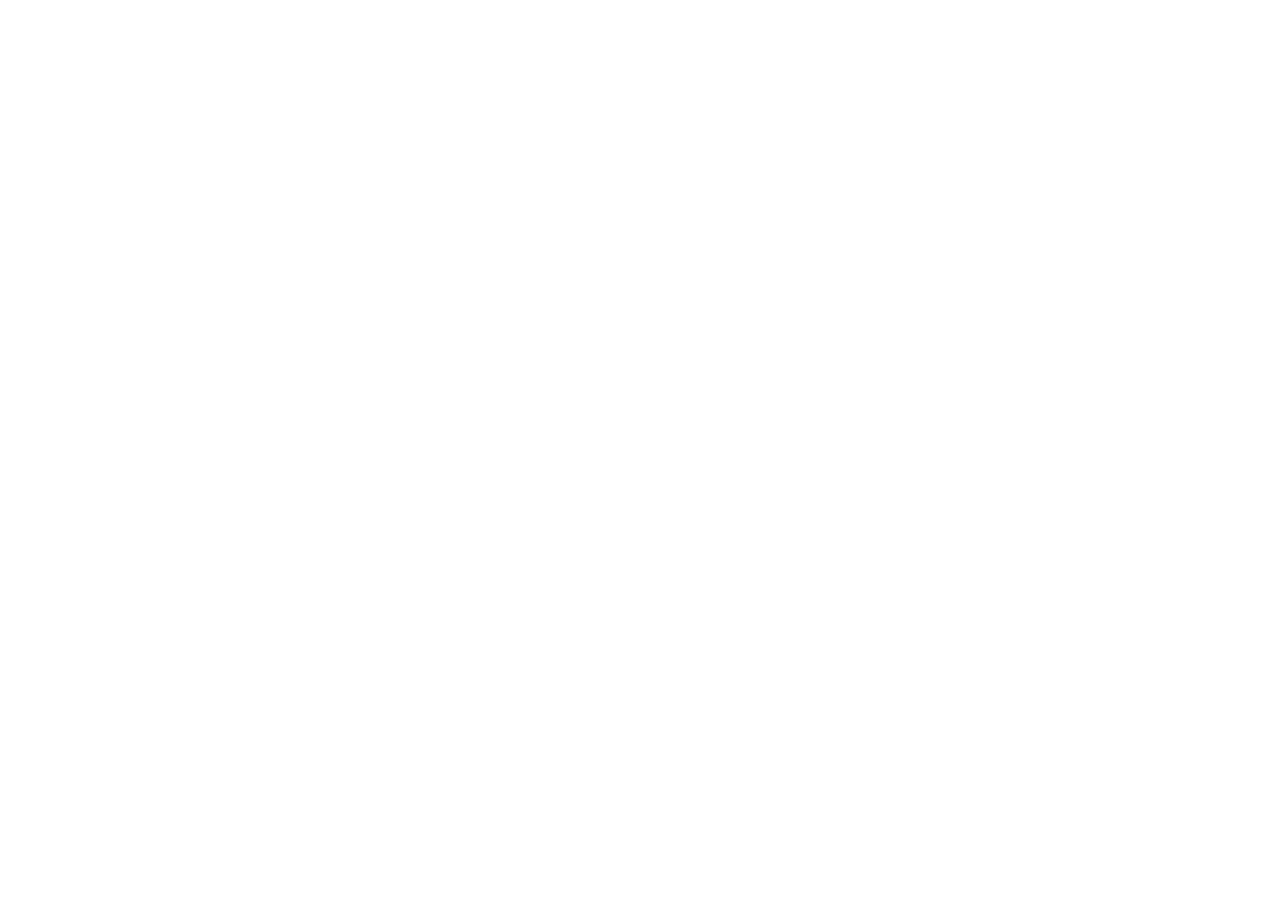
==== login.html @ 07c89412 "初始化仓库" ====
<!DOCTYPE html>
<html lang="en">

<head>
    <meta charset="UTF-8">
    <meta name="viewport" content="width=device-width, initial-scale=1.0">
    <title>Document</title>
</head>

<body>

</body>

</html>
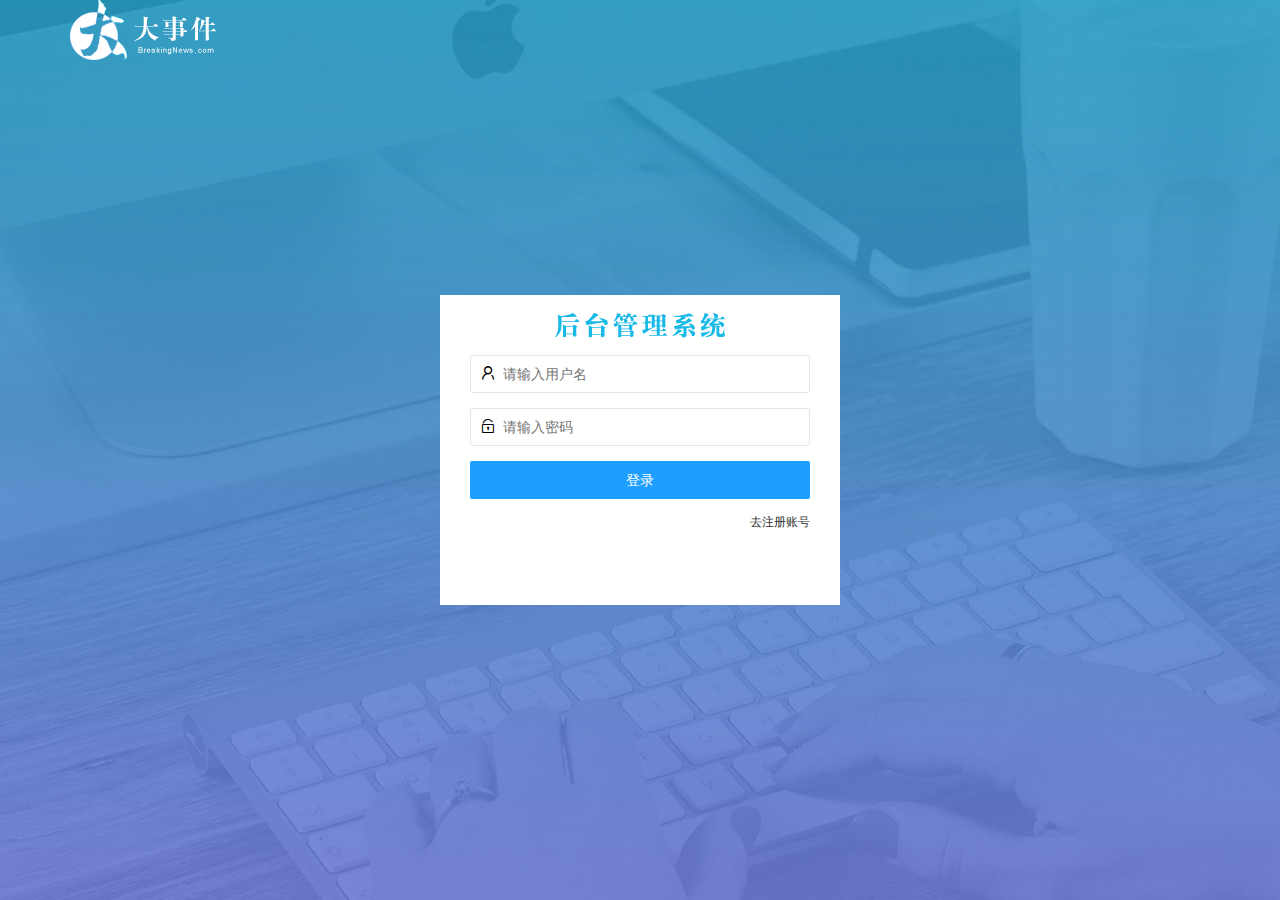
==== commit fa2ad6dc: "完成了登录和注册功能" ====
--- a/login.html
+++ b/login.html
@@ -4,11 +4,73 @@
 <head>
     <meta charset="UTF-8">
     <meta name="viewport" content="width=device-width, initial-scale=1.0">
-    <title>Document</title>
+    <title>大事件-登录/注册</title>
+    <link rel="stylesheet" href="/assets/css/login.css" />
+    <link rel="stylesheet" href="/assets/lib/layui/css/layui.css" />
 </head>
 
 <body>
+    <!-- 头部区域 -->
+    <div class="layui-main">
+        <img src="/assets/images/logo.png" alt="">
+    </div>
+    <!-- 登录注册区域 -->
+    <div class="loginAndRegBox">
+        <div class="title-box"> </div>
+        <!-- 登陆的div -->
+        <div class="login-box">
+            <!-- 登陆表单 -->
+            <form class="layui-form" id="form_login">
+                <div class="layui-form-item">
+                    <!-- 用户名 -->
+                    <i class="layui-icon  layui-icon-username"></i>
+                    <input type="text" name="username" required lay-verify="required" placeholder="请输入用户名" autocomplete="off" class="layui-input">
+                </div>
+                <!-- 密码 -->
+                <div class="layui-form-item">
+                    <i class="layui-icon layui-icon-password"></i>
+                    <input type="password" name="password" required lay-verify="required|pwd" placeholder="请输入密码" autocomplete="off" class="layui-input">
+                </div>
+                <div class="layui-form-item">
+                    <button class="layui-btn layui-btn-fluid  layui-btn-normal" lay-submit>登录</button>
+                </div>
+                <div class="layui-form-item links">
+                    <a href="javascript:;" id="link_reg">去注册账号</a>
+                </div>
+            </form>
+        </div>
+        <!-- 注册的div -->
+        <div class="reg-box">
+            <!-- 注册的表单 -->
+            <form class="layui-form" id="form_reg">
+                <div class="layui-form-item">
+                    <!-- 用户名 -->
+                    <i class="layui-icon  layui-icon-username"></i>
+                    <input type="text" name="username" required lay-verify="required" placeholder="请输入用户名" autocomplete="off" class="layui-input">
+                </div>
+                <!-- 密码 -->
+                <div class="layui-form-item">
+                    <i class="layui-icon layui-icon-password"></i>
+                    <input type="password" name="password" required lay-verify="required|pwd" placeholder="请输入密码" autocomplete="off" class="layui-input">
+                </div>
+                <div class="layui-form-item">
+                    <i class="layui-icon layui-icon-password"></i>
+                    <input type="password" name="repassword" required lay-verify="required|pwd|repwd" placeholder="再次确认密码" autocomplete="off" class="layui-input">
+                </div>
+                <div class="layui-form-item">
+                    <button class="layui-btn layui-btn-fluid  layui-btn-normal" lay-submit>注册</button>
+                </div>
+                <div class="layui-form-item links">
+                    <a href="javascript:;" id="link_login">去登录</a>
+                </div>
+            </form>
+        </div>
 
+    </div>
+    <script src="/assets/lib/layui/layui.all.js"></script>
+    <script src="/assets/lib/jquery.js"></script>
+    <script src="/assets/js/baseAPI.js"></script>
+    <script src="/assets/js/login.js"></script>
 </body>
 
 </html>--- a/assets/css/login.css
+++ b/assets/css/login.css
@@ -0,0 +1,51 @@
+html,
+body {
+    margin: 0;
+    padding: 0;
+    height: 100%;
+    width: 100%;
+    background: url(/assets/images/login_bg.jpg) no-repeat center;
+    background-size: cover;
+}
+
+.loginAndRegBox {
+    width: 400px;
+    height: 310px;
+    background-color: #fff;
+    position: absolute;
+    left: 50%;
+    top: 50%;
+    transform: translate(-50%, -50%);
+}
+
+.title-box {
+    height: 60px;
+    background: url(/assets/images/login_title.png) no-repeat center;
+}
+
+.layui-form {
+    padding: 0 30px;
+}
+
+.links a {
+    float: right;
+    font-size: 12px;
+}
+
+.layui-form-item {
+    position: relative;
+}
+
+.layui-icon {
+    position: absolute;
+    top: 10px;
+    left: 10px;
+}
+
+.layui-form-item .layui-input {
+    padding-left: 32px;
+}
+
+.reg-box {
+    display: none;
+}--- a/assets/lib/layui/css/layui.css
+++ b/assets/lib/layui/css/layui.css
@@ -0,0 +1,2 @@
+/** layui-v2.5.5 MIT License By https://www.layui.com */
+ .layui-inline,img{display:inline-block;vertical-align:middle}h1,h2,h3,h4,h5,h6{font-weight:400}.layui-edge,.layui-header,.layui-inline,.layui-main{position:relative}.layui-body,.layui-edge,.layui-elip{overflow:hidden}.layui-btn,.layui-edge,.layui-inline,img{vertical-align:middle}.layui-btn,.layui-disabled,.layui-icon,.layui-unselect{-moz-user-select:none;-webkit-user-select:none;-ms-user-select:none}.layui-elip,.layui-form-checkbox span,.layui-form-pane .layui-form-label{text-overflow:ellipsis;white-space:nowrap}.layui-breadcrumb,.layui-tree-btnGroup{visibility:hidden}blockquote,body,button,dd,div,dl,dt,form,h1,h2,h3,h4,h5,h6,input,li,ol,p,pre,td,textarea,th,ul{margin:0;padding:0;-webkit-tap-highlight-color:rgba(0,0,0,0)}a:active,a:hover{outline:0}img{border:none}li{list-style:none}table{border-collapse:collapse;border-spacing:0}h4,h5,h6{font-size:100%}button,input,optgroup,option,select,textarea{font-family:inherit;font-size:inherit;font-style:inherit;font-weight:inherit;outline:0}pre{white-space:pre-wrap;white-space:-moz-pre-wrap;white-space:-pre-wrap;white-space:-o-pre-wrap;word-wrap:break-word}body{line-height:24px;font:14px Helvetica Neue,Helvetica,PingFang SC,Tahoma,Arial,sans-serif}hr{height:1px;margin:10px 0;border:0;clear:both}a{color:#333;text-decoration:none}a:hover{color:#777}a cite{font-style:normal;*cursor:pointer}.layui-border-box,.layui-border-box *{box-sizing:border-box}.layui-box,.layui-box *{box-sizing:content-box}.layui-clear{clear:both;*zoom:1}.layui-clear:after{content:'\20';clear:both;*zoom:1;display:block;height:0}.layui-inline{*display:inline;*zoom:1}.layui-edge{display:inline-block;width:0;height:0;border-width:6px;border-style:dashed;border-color:transparent}.layui-edge-top{top:-4px;border-bottom-color:#999;border-bottom-style:solid}.layui-edge-right{border-left-color:#999;border-left-style:solid}.layui-edge-bottom{top:2px;border-top-color:#999;border-top-style:solid}.layui-edge-left{border-right-color:#999;border-right-style:solid}.layui-disabled,.layui-disabled:hover{color:#d2d2d2!important;cursor:not-allowed!important}.layui-circle{border-radius:100%}.layui-show{display:block!important}.layui-hide{display:none!important}@font-face{font-family:layui-icon;src:url(../font/iconfont.eot?v=250);src:url(../font/iconfont.eot?v=250#iefix) format('embedded-opentype'),url(../font/iconfont.woff2?v=250) format('woff2'),url(../font/iconfont.woff?v=250) format('woff'),url(../font/iconfont.ttf?v=250) format('truetype'),url(../font/iconfont.svg?v=250#layui-icon) format('svg')}.layui-icon{font-family:layui-icon!important;font-size:16px;font-style:normal;-webkit-font-smoothing:antialiased;-moz-osx-font-smoothing:grayscale}.layui-icon-reply-fill:before{content:"\e611"}.layui-icon-set-fill:before{content:"\e614"}.layui-icon-menu-fill:before{content:"\e60f"}.layui-icon-search:before{content:"\e615"}.layui-icon-share:before{content:"\e641"}.layui-icon-set-sm:before{content:"\e620"}.layui-icon-engine:before{content:"\e628"}.layui-icon-close:before{content:"\1006"}.layui-icon-close-fill:before{content:"\1007"}.layui-icon-chart-screen:before{content:"\e629"}.layui-icon-star:before{content:"\e600"}.layui-icon-circle-dot:before{content:"\e617"}.layui-icon-chat:before{content:"\e606"}.layui-icon-release:before{content:"\e609"}.layui-icon-list:before{content:"\e60a"}.layui-icon-chart:before{content:"\e62c"}.layui-icon-ok-circle:before{content:"\1005"}.layui-icon-layim-theme:before{content:"\e61b"}.layui-icon-table:before{content:"\e62d"}.layui-icon-right:before{content:"\e602"}.layui-icon-left:before{content:"\e603"}.layui-icon-cart-simple:before{content:"\e698"}.layui-icon-face-cry:before{content:"\e69c"}.layui-icon-face-smile:before{content:"\e6af"}.layui-icon-survey:before{content:"\e6b2"}.layui-icon-tree:before{content:"\e62e"}.layui-icon-upload-circle:before{content:"\e62f"}.layui-icon-add-circle:before{content:"\e61f"}.layui-icon-download-circle:before{content:"\e601"}.layui-icon-templeate-1:before{content:"\e630"}.layui-icon-util:before{content:"\e631"}.layui-icon-face-surprised:before{content:"\e664"}.layui-icon-edit:before{content:"\e642"}.layui-icon-speaker:before{content:"\e645"}.layui-icon-down:before{content:"\e61a"}.layui-icon-file:before{content:"\e621"}.layui-icon-layouts:before{content:"\e632"}.layui-icon-rate-half:before{content:"\e6c9"}.layui-icon-add-circle-fine:before{content:"\e608"}.layui-icon-prev-circle:before{content:"\e633"}.layui-icon-read:before{content:"\e705"}.layui-icon-404:before{content:"\e61c"}.layui-icon-carousel:before{content:"\e634"}.layui-icon-help:before{content:"\e607"}.layui-icon-code-circle:before{content:"\e635"}.layui-icon-water:before{content:"\e636"}.layui-icon-username:before{content:"\e66f"}.layui-icon-find-fill:before{content:"\e670"}.layui-icon-about:before{content:"\e60b"}.layui-icon-location:before{content:"\e715"}.layui-icon-up:before{content:"\e619"}.layui-icon-pause:before{content:"\e651"}.layui-icon-date:before{content:"\e637"}.layui-icon-layim-uploadfile:before{content:"\e61d"}.layui-icon-delete:before{content:"\e640"}.layui-icon-play:before{content:"\e652"}.layui-icon-top:before{content:"\e604"}.layui-icon-friends:before{content:"\e612"}.layui-icon-refresh-3:before{content:"\e9aa"}.layui-icon-ok:before{content:"\e605"}.layui-icon-layer:before{content:"\e638"}.layui-icon-face-smile-fine:before{content:"\e60c"}.layui-icon-dollar:before{content:"\e659"}.layui-icon-group:before{content:"\e613"}.layui-icon-layim-download:before{content:"\e61e"}.layui-icon-picture-fine:before{content:"\e60d"}.layui-icon-link:before{content:"\e64c"}.layui-icon-diamond:before{content:"\e735"}.layui-icon-log:before{content:"\e60e"}.layui-icon-rate-solid:before{content:"\e67a"}.layui-icon-fonts-del:before{content:"\e64f"}.layui-icon-unlink:before{content:"\e64d"}.layui-icon-fonts-clear:before{content:"\e639"}.layui-icon-triangle-r:before{content:"\e623"}.layui-icon-circle:before{content:"\e63f"}.layui-icon-radio:before{content:"\e643"}.layui-icon-align-center:before{content:"\e647"}.layui-icon-align-right:before{content:"\e648"}.layui-icon-align-left:before{content:"\e649"}.layui-icon-loading-1:before{content:"\e63e"}.layui-icon-return:before{content:"\e65c"}.layui-icon-fonts-strong:before{content:"\e62b"}.layui-icon-upload:before{content:"\e67c"}.layui-icon-dialogue:before{content:"\e63a"}.layui-icon-video:before{content:"\e6ed"}.layui-icon-headset:before{content:"\e6fc"}.layui-icon-cellphone-fine:before{content:"\e63b"}.layui-icon-add-1:before{content:"\e654"}.layui-icon-face-smile-b:before{content:"\e650"}.layui-icon-fonts-html:before{content:"\e64b"}.layui-icon-form:before{content:"\e63c"}.layui-icon-cart:before{content:"\e657"}.layui-icon-camera-fill:before{content:"\e65d"}.layui-icon-tabs:before{content:"\e62a"}.layui-icon-fonts-code:before{content:"\e64e"}.layui-icon-fire:before{content:"\e756"}.layui-icon-set:before{content:"\e716"}.layui-icon-fonts-u:before{content:"\e646"}.layui-icon-triangle-d:before{content:"\e625"}.layui-icon-tips:before{content:"\e702"}.layui-icon-picture:before{content:"\e64a"}.layui-icon-more-vertical:before{content:"\e671"}.layui-icon-flag:before{content:"\e66c"}.layui-icon-loading:before{content:"\e63d"}.layui-icon-fonts-i:before{content:"\e644"}.layui-icon-refresh-1:before{content:"\e666"}.layui-icon-rmb:before{content:"\e65e"}.layui-icon-home:before{content:"\e68e"}.layui-icon-user:before{content:"\e770"}.layui-icon-notice:before{content:"\e667"}.layui-icon-login-weibo:before{content:"\e675"}.layui-icon-voice:before{content:"\e688"}.layui-icon-upload-drag:before{content:"\e681"}.layui-icon-login-qq:before{content:"\e676"}.layui-icon-snowflake:before{content:"\e6b1"}.layui-icon-file-b:before{content:"\e655"}.layui-icon-template:before{content:"\e663"}.layui-icon-auz:before{content:"\e672"}.layui-icon-console:before{content:"\e665"}.layui-icon-app:before{content:"\e653"}.layui-icon-prev:before{content:"\e65a"}.layui-icon-website:before{content:"\e7ae"}.layui-icon-next:before{content:"\e65b"}.layui-icon-component:before{content:"\e857"}.layui-icon-more:before{content:"\e65f"}.layui-icon-login-wechat:before{content:"\e677"}.layui-icon-shrink-right:before{content:"\e668"}.layui-icon-spread-left:before{content:"\e66b"}.layui-icon-camera:before{content:"\e660"}.layui-icon-note:before{content:"\e66e"}.layui-icon-refresh:before{content:"\e669"}.layui-icon-female:before{content:"\e661"}.layui-icon-male:before{content:"\e662"}.layui-icon-password:before{content:"\e673"}.layui-icon-senior:before{content:"\e674"}.layui-icon-theme:before{content:"\e66a"}.layui-icon-tread:before{content:"\e6c5"}.layui-icon-praise:before{content:"\e6c6"}.layui-icon-star-fill:before{content:"\e658"}.layui-icon-rate:before{content:"\e67b"}.layui-icon-template-1:before{content:"\e656"}.layui-icon-vercode:before{content:"\e679"}.layui-icon-cellphone:before{content:"\e678"}.layui-icon-screen-full:before{content:"\e622"}.layui-icon-screen-restore:before{content:"\e758"}.layui-icon-cols:before{content:"\e610"}.layui-icon-export:before{content:"\e67d"}.layui-icon-print:before{content:"\e66d"}.layui-icon-slider:before{content:"\e714"}.layui-icon-addition:before{content:"\e624"}.layui-icon-subtraction:before{content:"\e67e"}.layui-icon-service:before{content:"\e626"}.layui-icon-transfer:before{content:"\e691"}.layui-main{width:1140px;margin:0 auto}.layui-header{z-index:1000;height:60px}.layui-header a:hover{transition:all .5s;-webkit-transition:all .5s}.layui-side{position:fixed;left:0;top:0;bottom:0;z-index:999;width:200px;overflow-x:hidden}.layui-side-scroll{position:relative;width:220px;height:100%;overflow-x:hidden}.layui-body{position:absolute;left:200px;right:0;top:0;bottom:0;z-index:998;width:auto;overflow-y:auto;box-sizing:border-box}.layui-layout-body{overflow:hidden}.layui-layout-admin .layui-header{background-color:#23262E}.layui-layout-admin .layui-side{top:60px;width:200px;overflow-x:hidden}.layui-layout-admin .layui-body{position:fixed;top:60px;bottom:44px}.layui-layout-admin .layui-main{width:auto;margin:0 15px}.layui-layout-admin .layui-footer{position:fixed;left:200px;right:0;bottom:0;height:44px;line-height:44px;padding:0 15px;background-color:#eee}.layui-layout-admin .layui-logo{position:absolute;left:0;top:0;width:200px;height:100%;line-height:60px;text-align:center;color:#009688;font-size:16px}.layui-layout-admin .layui-header .layui-nav{background:0 0}.layui-layout-left{position:absolute!important;left:200px;top:0}.layui-layout-right{position:absolute!important;right:0;top:0}.layui-container{position:relative;margin:0 auto;padding:0 15px;box-sizing:border-box}.layui-fluid{position:relative;margin:0 auto;padding:0 15px}.layui-row:after,.layui-row:before{content:'';display:block;clear:both}.layui-col-lg1,.layui-col-lg10,.layui-col-lg11,.layui-col-lg12,.layui-col-lg2,.layui-col-lg3,.layui-col-lg4,.layui-col-lg5,.layui-col-lg6,.layui-col-lg7,.layui-col-lg8,.layui-col-lg9,.layui-col-md1,.layui-col-md10,.layui-col-md11,.layui-col-md12,.layui-col-md2,.layui-col-md3,.layui-col-md4,.layui-col-md5,.layui-col-md6,.layui-col-md7,.layui-col-md8,.layui-col-md9,.layui-col-sm1,.layui-col-sm10,.layui-col-sm11,.layui-col-sm12,.layui-col-sm2,.layui-col-sm3,.layui-col-sm4,.layui-col-sm5,.layui-col-sm6,.layui-col-sm7,.layui-col-sm8,.layui-col-sm9,.layui-col-xs1,.layui-col-xs10,.layui-col-xs11,.layui-col-xs12,.layui-col-xs2,.layui-col-xs3,.layui-col-xs4,.layui-col-xs5,.layui-col-xs6,.layui-col-xs7,.layui-col-xs8,.layui-col-xs9{position:relative;display:block;box-sizing:border-box}.layui-col-xs1,.layui-col-xs10,.layui-col-xs11,.layui-col-xs12,.layui-col-xs2,.layui-col-xs3,.layui-col-xs4,.layui-col-xs5,.layui-col-xs6,.layui-col-xs7,.layui-col-xs8,.layui-col-xs9{float:left}.layui-col-xs1{width:8.33333333%}.layui-col-xs2{width:16.66666667%}.layui-col-xs3{width:25%}.layui-col-xs4{width:33.33333333%}.layui-col-xs5{width:41.66666667%}.layui-col-xs6{width:50%}.layui-col-xs7{width:58.33333333%}.layui-col-xs8{width:66.66666667%}.layui-col-xs9{width:75%}.layui-col-xs10{width:83.33333333%}.layui-col-xs11{width:91.66666667%}.layui-col-xs12{width:100%}.layui-col-xs-offset1{margin-left:8.33333333%}.layui-col-xs-offset2{margin-left:16.66666667%}.layui-col-xs-offset3{margin-left:25%}.layui-col-xs-offset4{margin-left:33.33333333%}.layui-col-xs-offset5{margin-left:41.66666667%}.layui-col-xs-offset6{margin-left:50%}.layui-col-xs-offset7{margin-left:58.33333333%}.layui-col-xs-offset8{margin-left:66.66666667%}.layui-col-xs-offset9{margin-left:75%}.layui-col-xs-offset10{margin-left:83.33333333%}.layui-col-xs-offset11{margin-left:91.66666667%}.layui-col-xs-offset12{margin-left:100%}@media screen and (max-width:768px){.layui-hide-xs{display:none!important}.layui-show-xs-block{display:block!important}.layui-show-xs-inline{display:inline!important}.layui-show-xs-inline-block{display:inline-block!important}}@media screen and (min-width:768px){.layui-container{width:750px}.layui-hide-sm{display:none!important}.layui-show-sm-block{display:block!important}.layui-show-sm-inline{display:inline!important}.layui-show-sm-inline-block{display:inline-block!important}.layui-col-sm1,.layui-col-sm10,.layui-col-sm11,.layui-col-sm12,.layui-col-sm2,.layui-col-sm3,.layui-col-sm4,.layui-col-sm5,.layui-col-sm6,.layui-col-sm7,.layui-col-sm8,.layui-col-sm9{float:left}.layui-col-sm1{width:8.33333333%}.layui-col-sm2{width:16.66666667%}.layui-col-sm3{width:25%}.layui-col-sm4{width:33.33333333%}.layui-col-sm5{width:41.66666667%}.layui-col-sm6{width:50%}.layui-col-sm7{width:58.33333333%}.layui-col-sm8{width:66.66666667%}.layui-col-sm9{width:75%}.layui-col-sm10{width:83.33333333%}.layui-col-sm11{width:91.66666667%}.layui-col-sm12{width:100%}.layui-col-sm-offset1{margin-left:8.33333333%}.layui-col-sm-offset2{margin-left:16.66666667%}.layui-col-sm-offset3{margin-left:25%}.layui-col-sm-offset4{margin-left:33.33333333%}.layui-col-sm-offset5{margin-left:41.66666667%}.layui-col-sm-offset6{margin-left:50%}.layui-col-sm-offset7{margin-left:58.33333333%}.layui-col-sm-offset8{margin-left:66.66666667%}.layui-col-sm-offset9{margin-left:75%}.layui-col-sm-offset10{margin-left:83.33333333%}.layui-col-sm-offset11{margin-left:91.66666667%}.layui-col-sm-offset12{margin-left:100%}}@media screen and (min-width:992px){.layui-container{width:970px}.layui-hide-md{display:none!important}.layui-show-md-block{display:block!important}.layui-show-md-inline{display:inline!important}.layui-show-md-inline-block{display:inline-block!important}.layui-col-md1,.layui-col-md10,.layui-col-md11,.layui-col-md12,.layui-col-md2,.layui-col-md3,.layui-col-md4,.layui-col-md5,.layui-col-md6,.layui-col-md7,.layui-col-md8,.layui-col-md9{float:left}.layui-col-md1{width:8.33333333%}.layui-col-md2{width:16.66666667%}.layui-col-md3{width:25%}.layui-col-md4{width:33.33333333%}.layui-col-md5{width:41.66666667%}.layui-col-md6{width:50%}.layui-col-md7{width:58.33333333%}.layui-col-md8{width:66.66666667%}.layui-col-md9{width:75%}.layui-col-md10{width:83.33333333%}.layui-col-md11{width:91.66666667%}.layui-col-md12{width:100%}.layui-col-md-offset1{margin-left:8.33333333%}.layui-col-md-offset2{margin-left:16.66666667%}.layui-col-md-offset3{margin-left:25%}.layui-col-md-offset4{margin-left:33.33333333%}.layui-col-md-offset5{margin-left:41.66666667%}.layui-col-md-offset6{margin-left:50%}.layui-col-md-offset7{margin-left:58.33333333%}.layui-col-md-offset8{margin-left:66.66666667%}.layui-col-md-offset9{margin-left:75%}.layui-col-md-offset10{margin-left:83.33333333%}.layui-col-md-offset11{margin-left:91.66666667%}.layui-col-md-offset12{margin-left:100%}}@media screen and (min-width:1200px){.layui-container{width:1170px}.layui-hide-lg{display:none!important}.layui-show-lg-block{display:block!important}.layui-show-lg-inline{display:inline!important}.layui-show-lg-inline-block{display:inline-block!important}.layui-col-lg1,.layui-col-lg10,.layui-col-lg11,.layui-col-lg12,.layui-col-lg2,.layui-col-lg3,.layui-col-lg4,.layui-col-lg5,.layui-col-lg6,.layui-col-lg7,.layui-col-lg8,.layui-col-lg9{float:left}.layui-col-lg1{width:8.33333333%}.layui-col-lg2{width:16.66666667%}.layui-col-lg3{width:25%}.layui-col-lg4{width:33.33333333%}.layui-col-lg5{width:41.66666667%}.layui-col-lg6{width:50%}.layui-col-lg7{width:58.33333333%}.layui-col-lg8{width:66.66666667%}.layui-col-lg9{width:75%}.layui-col-lg10{width:83.33333333%}.layui-col-lg11{width:91.66666667%}.layui-col-lg12{width:100%}.layui-col-lg-offset1{margin-left:8.33333333%}.layui-col-lg-offset2{margin-left:16.66666667%}.layui-col-lg-offset3{margin-left:25%}.layui-col-lg-offset4{margin-left:33.33333333%}.layui-col-lg-offset5{margin-left:41.66666667%}.layui-col-lg-offset6{margin-left:50%}.layui-col-lg-offset7{margin-left:58.33333333%}.layui-col-lg-offset8{margin-left:66.66666667%}.layui-col-lg-offset9{margin-left:75%}.layui-col-lg-offset10{margin-left:83.33333333%}.layui-col-lg-offset11{margin-left:91.66666667%}.layui-col-lg-offset12{margin-left:100%}}.layui-col-space1{margin:-.5px}.layui-col-space1>*{padding:.5px}.layui-col-space3{margin:-1.5px}.layui-col-space3>*{padding:1.5px}.layui-col-space5{margin:-2.5px}.layui-col-space5>*{padding:2.5px}.layui-col-space8{margin:-3.5px}.layui-col-space8>*{padding:3.5px}.layui-col-space10{margin:-5px}.layui-col-space10>*{padding:5px}.layui-col-space12{margin:-6px}.layui-col-space12>*{padding:6px}.layui-col-space15{margin:-7.5px}.layui-col-space15>*{padding:7.5px}.layui-col-space18{margin:-9px}.layui-col-space18>*{padding:9px}.layui-col-space20{margin:-10px}.layui-col-space20>*{padding:10px}.layui-col-space22{margin:-11px}.layui-col-space22>*{padding:11px}.layui-col-space25{margin:-12.5px}.layui-col-space25>*{padding:12.5px}.layui-col-space30{margin:-15px}.layui-col-space30>*{padding:15px}.layui-btn,.layui-input,.layui-select,.layui-textarea,.layui-upload-button{outline:0;-webkit-appearance:none;transition:all .3s;-webkit-transition:all .3s;box-sizing:border-box}.layui-elem-quote{margin-bottom:10px;padding:15px;line-height:22px;border-left:5px solid #009688;border-radius:0 2px 2px 0;background-color:#f2f2f2}.layui-quote-nm{border-style:solid;border-width:1px 1px 1px 5px;background:0 0}.layui-elem-field{margin-bottom:10px;padding:0;border-width:1px;border-style:solid}.layui-elem-field legend{margin-left:20px;padding:0 10px;font-size:20px;font-weight:300}.layui-field-title{margin:10px 0 20px;border-width:1px 0 0}.layui-field-box{padding:10px 15px}.layui-field-title .layui-field-box{padding:10px 0}.layui-progress{position:relative;height:6px;border-radius:20px;background-color:#e2e2e2}.layui-progress-bar{position:absolute;left:0;top:0;width:0;max-width:100%;height:6px;border-radius:20px;text-align:right;background-color:#5FB878;transition:all .3s;-webkit-transition:all .3s}.layui-progress-big,.layui-progress-big .layui-progress-bar{height:18px;line-height:18px}.layui-progress-text{position:relative;top:-20px;line-height:18px;font-size:12px;color:#666}.layui-progress-big .layui-progress-text{position:static;padding:0 10px;color:#fff}.layui-collapse{border-width:1px;border-style:solid;border-radius:2px}.layui-colla-content,.layui-colla-item{border-top-width:1px;border-top-style:solid}.layui-colla-item:first-child{border-top:none}.layui-colla-title{position:relative;height:42px;line-height:42px;padding:0 15px 0 35px;color:#333;background-color:#f2f2f2;cursor:pointer;font-size:14px;overflow:hidden}.layui-colla-content{display:none;padding:10px 15px;line-height:22px;color:#666}.layui-colla-icon{position:absolute;left:15px;top:0;font-size:14px}.layui-card{margin-bottom:15px;border-radius:2px;background-color:#fff;box-shadow:0 1px 2px 0 rgba(0,0,0,.05)}.layui-card:last-child{margin-bottom:0}.layui-card-header{position:relative;height:42px;line-height:42px;padding:0 15px;border-bottom:1px solid #f6f6f6;color:#333;border-radius:2px 2px 0 0;font-size:14px}.layui-bg-black,.layui-bg-blue,.layui-bg-cyan,.layui-bg-green,.layui-bg-orange,.layui-bg-red{color:#fff!important}.layui-card-body{position:relative;padding:10px 15px;line-height:24px}.layui-card-body[pad15]{padding:15px}.layui-card-body[pad20]{padding:20px}.layui-card-body .layui-table{margin:5px 0}.layui-card .layui-tab{margin:0}.layui-panel-window{position:relative;padding:15px;border-radius:0;border-top:5px solid #E6E6E6;background-color:#fff}.layui-auxiliar-moving{position:fixed;left:0;right:0;top:0;bottom:0;width:100%;height:100%;background:0 0;z-index:9999999999}.layui-form-label,.layui-form-mid,.layui-form-select,.layui-input-block,.layui-input-inline,.layui-textarea{position:relative}.layui-bg-red{background-color:#FF5722!important}.layui-bg-orange{background-color:#FFB800!important}.layui-bg-green{background-color:#009688!important}.layui-bg-cyan{background-color:#2F4056!important}.layui-bg-blue{background-color:#1E9FFF!important}.layui-bg-black{background-color:#393D49!important}.layui-bg-gray{background-color:#eee!important;color:#666!important}.layui-badge-rim,.layui-colla-content,.layui-colla-item,.layui-collapse,.layui-elem-field,.layui-form-pane .layui-form-item[pane],.layui-form-pane .layui-form-label,.layui-input,.layui-layedit,.layui-layedit-tool,.layui-quote-nm,.layui-select,.layui-tab-bar,.layui-tab-card,.layui-tab-title,.layui-tab-title .layui-this:after,.layui-textarea{border-color:#e6e6e6}.layui-timeline-item:before,hr{background-color:#e6e6e6}.layui-text{line-height:22px;font-size:14px;color:#666}.layui-text h1,.layui-text h2,.layui-text h3{font-weight:500;color:#333}.layui-text h1{font-size:30px}.layui-text h2{font-size:24px}.layui-text h3{font-size:18px}.layui-text a:not(.layui-btn){color:#01AAED}.layui-text a:not(.layui-btn):hover{text-decoration:underline}.layui-text ul{padding:5px 0 5px 15px}.layui-text ul li{margin-top:5px;list-style-type:disc}.layui-text em,.layui-word-aux{color:#999!important;padding:0 5px!important}.layui-btn{display:inline-block;height:38px;line-height:38px;padding:0 18px;background-color:#009688;color:#fff;white-space:nowrap;text-align:center;font-size:14px;border:none;border-radius:2px;cursor:pointer}.layui-btn:hover{opacity:.8;filter:alpha(opacity=80);color:#fff}.layui-btn:active{opacity:1;filter:alpha(opacity=100)}.layui-btn+.layui-btn{margin-left:10px}.layui-btn-container{font-size:0}.layui-btn-container .layui-btn{margin-right:10px;margin-bottom:10px}.layui-btn-container .layui-btn+.layui-btn{margin-left:0}.layui-table .layui-btn-container .layui-btn{margin-bottom:9px}.layui-btn-radius{border-radius:100px}.layui-btn .layui-icon{margin-right:3px;font-size:18px;vertical-align:bottom;vertical-align:middle\9}.layui-btn-primary{border:1px solid #C9C9C9;background-color:#fff;color:#555}.layui-btn-primary:hover{border-color:#009688;color:#333}.layui-btn-normal{background-color:#1E9FFF}.layui-btn-warm{background-color:#FFB800}.layui-btn-danger{background-color:#FF5722}.layui-btn-checked{background-color:#5FB878}.layui-btn-disabled,.layui-btn-disabled:active,.layui-btn-disabled:hover{border:1px solid #e6e6e6;background-color:#FBFBFB;color:#C9C9C9;cursor:not-allowed;opacity:1}.layui-btn-lg{height:44px;line-height:44px;padding:0 25px;font-size:16px}.layui-btn-sm{height:30px;line-height:30px;padding:0 10px;font-size:12px}.layui-btn-sm i{font-size:16px!important}.layui-btn-xs{height:22px;line-height:22px;padding:0 5px;font-size:12px}.layui-btn-xs i{font-size:14px!important}.layui-btn-group{display:inline-block;vertical-align:middle;font-size:0}.layui-btn-group .layui-btn{margin-left:0!important;margin-right:0!important;border-left:1px solid rgba(255,255,255,.5);border-radius:0}.layui-btn-group .layui-btn-primary{border-left:none}.layui-btn-group .layui-btn-primary:hover{border-color:#C9C9C9;color:#009688}.layui-btn-group .layui-btn:first-child{border-left:none;border-radius:2px 0 0 2px}.layui-btn-group .layui-btn-primary:first-child{border-left:1px solid #c9c9c9}.layui-btn-group .layui-btn:last-child{border-radius:0 2px 2px 0}.layui-btn-group .layui-btn+.layui-btn{margin-left:0}.layui-btn-group+.layui-btn-group{margin-left:10px}.layui-btn-fluid{width:100%}.layui-input,.layui-select,.layui-textarea{height:38px;line-height:1.3;line-height:38px\9;border-width:1px;border-style:solid;background-color:#fff;border-radius:2px}.layui-input::-webkit-input-placeholder,.layui-select::-webkit-input-placeholder,.layui-textarea::-webkit-input-placeholder{line-height:1.3}.layui-input,.layui-textarea{display:block;width:100%;padding-left:10px}.layui-input:hover,.layui-textarea:hover{border-color:#D2D2D2!important}.layui-input:focus,.layui-textarea:focus{border-color:#C9C9C9!important}.layui-textarea{min-height:100px;height:auto;line-height:20px;padding:6px 10px;resize:vertical}.layui-select{padding:0 10px}.layui-form input[type=checkbox],.layui-form input[type=radio],.layui-form select{display:none}.layui-form [lay-ignore]{display:initial}.layui-form-item{margin-bottom:15px;clear:both;*zoom:1}.layui-form-item:after{content:'\20';clear:both;*zoom:1;display:block;height:0}.layui-form-label{float:left;display:block;padding:9px 15px;width:80px;font-weight:400;line-height:20px;text-align:right}.layui-form-label-col{display:block;float:none;padding:9px 0;line-height:20px;text-align:left}.layui-form-item .layui-inline{margin-bottom:5px;margin-right:10px}.layui-input-block{margin-left:110px;min-height:36px}.layui-input-inline{display:inline-block;vertical-align:middle}.layui-form-item .layui-input-inline{float:left;width:190px;margin-right:10px}.layui-form-text .layui-input-inline{width:auto}.layui-form-mid{float:left;display:block;padding:9px 0!important;line-height:20px;margin-right:10px}.layui-form-danger+.layui-form-select .layui-input,.layui-form-danger:focus{border-color:#FF5722!important}.layui-form-select .layui-input{padding-right:30px;cursor:pointer}.layui-form-select .layui-edge{position:absolute;right:10px;top:50%;margin-top:-3px;cursor:pointer;border-width:6px;border-top-color:#c2c2c2;border-top-style:solid;transition:all .3s;-webkit-transition:all .3s}.layui-form-select dl{display:none;position:absolute;left:0;top:42px;padding:5px 0;z-index:899;min-width:100%;border:1px solid #d2d2d2;max-height:300px;overflow-y:auto;background-color:#fff;border-radius:2px;box-shadow:0 2px 4px rgba(0,0,0,.12);box-sizing:border-box}.layui-form-select dl dd,.layui-form-select dl dt{padding:0 10px;line-height:36px;white-space:nowrap;overflow:hidden;text-overflow:ellipsis}.layui-form-select dl dt{font-size:12px;color:#999}.layui-form-select dl dd{cursor:pointer}.layui-form-select dl dd:hover{background-color:#f2f2f2;-webkit-transition:.5s all;transition:.5s all}.layui-form-select .layui-select-group dd{padding-left:20px}.layui-form-select dl dd.layui-select-tips{padding-left:10px!important;color:#999}.layui-form-select dl dd.layui-this{background-color:#5FB878;color:#fff}.layui-form-checkbox,.layui-form-select dl dd.layui-disabled{background-color:#fff}.layui-form-selected dl{display:block}.layui-form-checkbox,.layui-form-checkbox *,.layui-form-switch{display:inline-block;vertical-align:middle}.layui-form-selected .layui-edge{margin-top:-9px;-webkit-transform:rotate(180deg);transform:rotate(180deg);margin-top:-3px\9}:root .layui-form-selected .layui-edge{margin-top:-9px\0/IE9}.layui-form-selectup dl{top:auto;bottom:42px}.layui-select-none{margin:5px 0;text-align:center;color:#999}.layui-select-disabled .layui-disabled{border-color:#eee!important}.layui-select-disabled .layui-edge{border-top-color:#d2d2d2}.layui-form-checkbox{position:relative;height:30px;line-height:30px;margin-right:10px;padding-right:30px;cursor:pointer;font-size:0;-webkit-transition:.1s linear;transition:.1s linear;box-sizing:border-box}.layui-form-checkbox span{padding:0 10px;height:100%;font-size:14px;border-radius:2px 0 0 2px;background-color:#d2d2d2;color:#fff;overflow:hidden}.layui-form-checkbox:hover span{background-color:#c2c2c2}.layui-form-checkbox i{position:absolute;right:0;top:0;width:30px;height:28px;border:1px solid #d2d2d2;border-left:none;border-radius:0 2px 2px 0;color:#fff;font-size:20px;text-align:center}.layui-form-checkbox:hover i{border-color:#c2c2c2;color:#c2c2c2}.layui-form-checked,.layui-form-checked:hover{border-color:#5FB878}.layui-form-checked span,.layui-form-checked:hover span{background-color:#5FB878}.layui-form-checked i,.layui-form-checked:hover i{color:#5FB878}.layui-form-item .layui-form-checkbox{margin-top:4px}.layui-form-checkbox[lay-skin=primary]{height:auto!important;line-height:normal!important;min-width:18px;min-height:18px;border:none!important;margin-right:0;padding-left:28px;padding-right:0;background:0 0}.layui-form-checkbox[lay-skin=primary] span{padding-left:0;padding-right:15px;line-height:18px;background:0 0;color:#666}.layui-form-checkbox[lay-skin=primary] i{right:auto;left:0;width:16px;height:16px;line-height:16px;border:1px solid #d2d2d2;font-size:12px;border-radius:2px;background-color:#fff;-webkit-transition:.1s linear;transition:.1s linear}.layui-form-checkbox[lay-skin=primary]:hover i{border-color:#5FB878;color:#fff}.layui-form-checked[lay-skin=primary] i{border-color:#5FB878!important;background-color:#5FB878;color:#fff}.layui-checkbox-disbaled[lay-skin=primary] span{background:0 0!important;color:#c2c2c2}.layui-checkbox-disbaled[lay-skin=primary]:hover i{border-color:#d2d2d2}.layui-form-item .layui-form-checkbox[lay-skin=primary]{margin-top:10px}.layui-form-switch{position:relative;height:22px;line-height:22px;min-width:35px;padding:0 5px;margin-top:8px;border:1px solid #d2d2d2;border-radius:20px;cursor:pointer;background-color:#fff;-webkit-transition:.1s linear;transition:.1s linear}.layui-form-switch i{position:absolute;left:5px;top:3px;width:16px;height:16px;border-radius:20px;background-color:#d2d2d2;-webkit-transition:.1s linear;transition:.1s linear}.layui-form-switch em{position:relative;top:0;width:25px;margin-left:21px;padding:0!important;text-align:center!important;color:#999!important;font-style:normal!important;font-size:12px}.layui-form-onswitch{border-color:#5FB878;background-color:#5FB878}.layui-checkbox-disbaled,.layui-checkbox-disbaled i{border-color:#e2e2e2!important}.layui-form-onswitch i{left:100%;margin-left:-21px;background-color:#fff}.layui-form-onswitch em{margin-left:5px;margin-right:21px;color:#fff!important}.layui-checkbox-disbaled span{background-color:#e2e2e2!important}.layui-checkbox-disbaled:hover i{color:#fff!important}[lay-radio]{display:none}.layui-form-radio,.layui-form-radio *{display:inline-block;vertical-align:middle}.layui-form-radio{line-height:28px;margin:6px 10px 0 0;padding-right:10px;cursor:pointer;font-size:0}.layui-form-radio *{font-size:14px}.layui-form-radio>i{margin-right:8px;font-size:22px;color:#c2c2c2}.layui-form-radio>i:hover,.layui-form-radioed>i{color:#5FB878}.layui-radio-disbaled>i{color:#e2e2e2!important}.layui-form-pane .layui-form-label{width:110px;padding:8px 15px;height:38px;line-height:20px;border-width:1px;border-style:solid;border-radius:2px 0 0 2px;text-align:center;background-color:#FBFBFB;overflow:hidden;box-sizing:border-box}.layui-form-pane .layui-input-inline{margin-left:-1px}.layui-form-pane .layui-input-block{margin-left:110px;left:-1px}.layui-form-pane .layui-input{border-radius:0 2px 2px 0}.layui-form-pane .layui-form-text .layui-form-label{float:none;width:100%;border-radius:2px;box-sizing:border-box;text-align:left}.layui-form-pane .layui-form-text .layui-input-inline{display:block;margin:0;top:-1px;clear:both}.layui-form-pane .layui-form-text .layui-input-block{margin:0;left:0;top:-1px}.layui-form-pane .layui-form-text .layui-textarea{min-height:100px;border-radius:0 0 2px 2px}.layui-form-pane .layui-form-checkbox{margin:4px 0 4px 10px}.layui-form-pane .layui-form-radio,.layui-form-pane .layui-form-switch{margin-top:6px;margin-left:10px}.layui-form-pane .layui-form-item[pane]{position:relative;border-width:1px;border-style:solid}.layui-form-pane .layui-form-item[pane] .layui-form-label{position:absolute;left:0;top:0;height:100%;border-width:0 1px 0 0}.layui-form-pane .layui-form-item[pane] .layui-input-inline{margin-left:110px}@media screen and (max-width:450px){.layui-form-item .layui-form-label{text-overflow:ellipsis;overflow:hidden;white-space:nowrap}.layui-form-item .layui-inline{display:block;margin-right:0;margin-bottom:20px;clear:both}.layui-form-item .layui-inline:after{content:'\20';clear:both;display:block;height:0}.layui-form-item .layui-input-inline{display:block;float:none;left:-3px;width:auto;margin:0 0 10px 112px}.layui-form-item .layui-input-inline+.layui-form-mid{margin-left:110px;top:-5px;padding:0}.layui-form-item .layui-form-checkbox{margin-right:5px;margin-bottom:5px}}.layui-layedit{border-width:1px;border-style:solid;border-radius:2px}.layui-layedit-tool{padding:3px 5px;border-bottom-width:1px;border-bottom-style:solid;font-size:0}.layedit-tool-fixed{position:fixed;top:0;border-top:1px solid #e2e2e2}.layui-layedit-tool .layedit-tool-mid,.layui-layedit-tool .layui-icon{display:inline-block;vertical-align:middle;text-align:center;font-size:14px}.layui-layedit-tool .layui-icon{position:relative;width:32px;height:30px;line-height:30px;margin:3px 5px;color:#777;cursor:pointer;border-radius:2px}.layui-layedit-tool .layui-icon:hover{color:#393D49}.layui-layedit-tool .layui-icon:active{color:#000}.layui-layedit-tool .layedit-tool-active{background-color:#e2e2e2;color:#000}.layui-layedit-tool .layui-disabled,.layui-layedit-tool .layui-disabled:hover{color:#d2d2d2;cursor:not-allowed}.layui-layedit-tool .layedit-tool-mid{width:1px;height:18px;margin:0 10px;background-color:#d2d2d2}.layedit-tool-html{width:50px!important;font-size:30px!important}.layedit-tool-b,.layedit-tool-code,.layedit-tool-help{font-size:16px!important}.layedit-tool-d,.layedit-tool-face,.layedit-tool-image,.layedit-tool-unlink{font-size:18px!important}.layedit-tool-image input{position:absolute;font-size:0;left:0;top:0;width:100%;height:100%;opacity:.01;filter:Alpha(opacity=1);cursor:pointer}.layui-layedit-iframe iframe{display:block;width:100%}#LAY_layedit_code{overflow:hidden}.layui-laypage{display:inline-block;*display:inline;*zoom:1;vertical-align:middle;margin:10px 0;font-size:0}.layui-laypage>a:first-child,.layui-laypage>a:first-child em{border-radius:2px 0 0 2px}.layui-laypage>a:last-child,.layui-laypage>a:last-child em{border-radius:0 2px 2px 0}.layui-laypage>:first-child{margin-left:0!important}.layui-laypage>:last-child{margin-right:0!important}.layui-laypage a,.layui-laypage button,.layui-laypage input,.layui-laypage select,.layui-laypage span{border:1px solid #e2e2e2}.layui-laypage a,.layui-laypage span{display:inline-block;*display:inline;*zoom:1;vertical-align:middle;padding:0 15px;height:28px;line-height:28px;margin:0 -1px 5px 0;background-color:#fff;color:#333;font-size:12px}.layui-flow-more a *,.layui-laypage input,.layui-table-view select[lay-ignore]{display:inline-block}.layui-laypage a:hover{color:#009688}.layui-laypage em{font-style:normal}.layui-laypage .layui-laypage-spr{color:#999;font-weight:700}.layui-laypage a{text-decoration:none}.layui-laypage .layui-laypage-curr{position:relative}.layui-laypage .layui-laypage-curr em{position:relative;color:#fff}.layui-laypage .layui-laypage-curr .layui-laypage-em{position:absolute;left:-1px;top:-1px;padding:1px;width:100%;height:100%;background-color:#009688}.layui-laypage-em{border-radius:2px}.layui-laypage-next em,.layui-laypage-prev em{font-family:Sim sun;font-size:16px}.layui-laypage .layui-laypage-count,.layui-laypage .layui-laypage-limits,.layui-laypage .layui-laypage-refresh,.layui-laypage .layui-laypage-skip{margin-left:10px;margin-right:10px;padding:0;border:none}.layui-laypage .layui-laypage-limits,.layui-laypage .layui-laypage-refresh{vertical-align:top}.layui-laypage .layui-laypage-refresh i{font-size:18px;cursor:pointer}.layui-laypage select{height:22px;padding:3px;border-radius:2px;cursor:pointer}.layui-laypage .layui-laypage-skip{height:30px;line-height:30px;color:#999}.layui-laypage button,.layui-laypage input{height:30px;line-height:30px;border-radius:2px;vertical-align:top;background-color:#fff;box-sizing:border-box}.layui-laypage input{width:40px;margin:0 10px;padding:0 3px;text-align:center}.layui-laypage input:focus,.layui-laypage select:focus{border-color:#009688!important}.layui-laypage button{margin-left:10px;padding:0 10px;cursor:pointer}.layui-table,.layui-table-view{margin:10px 0}.layui-flow-more{margin:10px 0;text-align:center;color:#999;font-size:14px}.layui-flow-more a{height:32px;line-height:32px}.layui-flow-more a *{vertical-align:top}.layui-flow-more a cite{padding:0 20px;border-radius:3px;background-color:#eee;color:#333;font-style:normal}.layui-flow-more a cite:hover{opacity:.8}.layui-flow-more a i{font-size:30px;color:#737383}.layui-table{width:100%;background-color:#fff;color:#666}.layui-table tr{transition:all .3s;-webkit-transition:all .3s}.layui-table th{text-align:left;font-weight:400}.layui-table tbody tr:hover,.layui-table thead tr,.layui-table-click,.layui-table-header,.layui-table-hover,.layui-table-mend,.layui-table-patch,.layui-table-tool,.layui-table-total,.layui-table-total tr,.layui-table[lay-even] tr:nth-child(even){background-color:#f2f2f2}.layui-table td,.layui-table th,.layui-table-col-set,.layui-table-fixed-r,.layui-table-grid-down,.layui-table-header,.layui-table-page,.layui-table-tips-main,.layui-table-tool,.layui-table-total,.layui-table-view,.layui-table[lay-skin=line],.layui-table[lay-skin=row]{border-width:1px;border-style:solid;border-color:#e6e6e6}.layui-table td,.layui-table th{position:relative;padding:9px 15px;min-height:20px;line-height:20px;font-size:14px}.layui-table[lay-skin=line] td,.layui-table[lay-skin=line] th{border-width:0 0 1px}.layui-table[lay-skin=row] td,.layui-table[lay-skin=row] th{border-width:0 1px 0 0}.layui-table[lay-skin=nob] td,.layui-table[lay-skin=nob] th{border:none}.layui-table img{max-width:100px}.layui-table[lay-size=lg] td,.layui-table[lay-size=lg] th{padding:15px 30px}.layui-table-view .layui-table[lay-size=lg] .layui-table-cell{height:40px;line-height:40px}.layui-table[lay-size=sm] td,.layui-table[lay-size=sm] th{font-size:12px;padding:5px 10px}.layui-table-view .layui-table[lay-size=sm] .layui-table-cell{height:20px;line-height:20px}.layui-table[lay-data]{display:none}.layui-table-box{position:relative;overflow:hidden}.layui-table-view .layui-table{position:relative;width:auto;margin:0}.layui-table-view .layui-table[lay-skin=line]{border-width:0 1px 0 0}.layui-table-view .layui-table[lay-skin=row]{border-width:0 0 1px}.layui-table-view .layui-table td,.layui-table-view .layui-table th{padding:5px 0;border-top:none;border-left:none}.layui-table-view .layui-table th.layui-unselect .layui-table-cell span{cursor:pointer}.layui-table-view .layui-table td{cursor:default}.layui-table-view .layui-table td[data-edit=text]{cursor:text}.layui-table-view .layui-form-checkbox[lay-skin=primary] i{width:18px;height:18px}.layui-table-view .layui-form-radio{line-height:0;padding:0}.layui-table-view .layui-form-radio>i{margin:0;font-size:20px}.layui-table-init{position:absolute;left:0;top:0;width:100%;height:100%;text-align:center;z-index:110}.layui-table-init .layui-icon{position:absolute;left:50%;top:50%;margin:-15px 0 0 -15px;font-size:30px;color:#c2c2c2}.layui-table-header{border-width:0 0 1px;overflow:hidden}.layui-table-header .layui-table{margin-bottom:-1px}.layui-table-tool .layui-inline[lay-event]{position:relative;width:26px;height:26px;padding:5px;line-height:16px;margin-right:10px;text-align:center;color:#333;border:1px solid #ccc;cursor:pointer;-webkit-transition:.5s all;transition:.5s all}.layui-table-tool .layui-inline[lay-event]:hover{border:1px solid #999}.layui-table-tool-temp{padding-right:120px}.layui-table-tool-self{position:absolute;right:17px;top:10px}.layui-table-tool .layui-table-tool-self .layui-inline[lay-event]{margin:0 0 0 10px}.layui-table-tool-panel{position:absolute;top:29px;left:-1px;padding:5px 0;min-width:150px;min-height:40px;border:1px solid #d2d2d2;text-align:left;overflow-y:auto;background-color:#fff;box-shadow:0 2px 4px rgba(0,0,0,.12)}.layui-table-cell,.layui-table-tool-panel li{overflow:hidden;text-overflow:ellipsis;white-space:nowrap}.layui-table-tool-panel li{padding:0 10px;line-height:30px;-webkit-transition:.5s all;transition:.5s all}.layui-table-tool-panel li .layui-form-checkbox[lay-skin=primary]{width:100%;padding-left:28px}.layui-table-tool-panel li:hover{background-color:#f2f2f2}.layui-table-tool-panel li .layui-form-checkbox[lay-skin=primary] i{position:absolute;left:0;top:0}.layui-table-tool-panel li .layui-form-checkbox[lay-skin=primary] span{padding:0}.layui-table-tool .layui-table-tool-self .layui-table-tool-panel{left:auto;right:-1px}.layui-table-col-set{position:absolute;right:0;top:0;width:20px;height:100%;border-width:0 0 0 1px;background-color:#fff}.layui-table-sort{width:10px;height:20px;margin-left:5px;cursor:pointer!important}.layui-table-sort .layui-edge{position:absolute;left:5px;border-width:5px}.layui-table-sort .layui-table-sort-asc{top:3px;border-top:none;border-bottom-style:solid;border-bottom-color:#b2b2b2}.layui-table-sort .layui-table-sort-asc:hover{border-bottom-color:#666}.layui-table-sort .layui-table-sort-desc{bottom:5px;border-bottom:none;border-top-style:solid;border-top-color:#b2b2b2}.layui-table-sort .layui-table-sort-desc:hover{border-top-color:#666}.layui-table-sort[lay-sort=asc] .layui-table-sort-asc{border-bottom-color:#000}.layui-table-sort[lay-sort=desc] .layui-table-sort-desc{border-top-color:#000}.layui-table-cell{height:28px;line-height:28px;padding:0 15px;position:relative;box-sizing:border-box}.layui-table-cell .layui-form-checkbox[lay-skin=primary]{top:-1px;padding:0}.layui-table-cell .layui-table-link{color:#01AAED}.laytable-cell-checkbox,.laytable-cell-numbers,.laytable-cell-radio,.laytable-cell-space{padding:0;text-align:center}.layui-table-body{position:relative;overflow:auto;margin-right:-1px;margin-bottom:-1px}.layui-table-body .layui-none{line-height:26px;padding:15px;text-align:center;color:#999}.layui-table-fixed{position:absolute;left:0;top:0;z-index:101}.layui-table-fixed .layui-table-body{overflow:hidden}.layui-table-fixed-l{box-shadow:0 -1px 8px rgba(0,0,0,.08)}.layui-table-fixed-r{left:auto;right:-1px;border-width:0 0 0 1px;box-shadow:-1px 0 8px rgba(0,0,0,.08)}.layui-table-fixed-r .layui-table-header{position:relative;overflow:visible}.layui-table-mend{position:absolute;right:-49px;top:0;height:100%;width:50px}.layui-table-tool{position:relative;z-index:890;width:100%;min-height:50px;line-height:30px;padding:10px 15px;border-width:0 0 1px}.layui-table-tool .layui-btn-container{margin-bottom:-10px}.layui-table-page,.layui-table-total{border-width:1px 0 0;margin-bottom:-1px;overflow:hidden}.layui-table-page{position:relative;width:100%;padding:7px 7px 0;height:41px;font-size:12px;white-space:nowrap}.layui-table-page>div{height:26px}.layui-table-page .layui-laypage{margin:0}.layui-table-page .layui-laypage a,.layui-table-page .layui-laypage span{height:26px;line-height:26px;margin-bottom:10px;border:none;background:0 0}.layui-table-page .layui-laypage a,.layui-table-page .layui-laypage span.layui-laypage-curr{padding:0 12px}.layui-table-page .layui-laypage span{margin-left:0;padding:0}.layui-table-page .layui-laypage .layui-laypage-prev{margin-left:-7px!important}.layui-table-page .layui-laypage .layui-laypage-curr .layui-laypage-em{left:0;top:0;padding:0}.layui-table-page .layui-laypage button,.layui-table-page .layui-laypage input{height:26px;line-height:26px}.layui-table-page .layui-laypage input{width:40px}.layui-table-page .layui-laypage button{padding:0 10px}.layui-table-page select{height:18px}.layui-table-patch .layui-table-cell{padding:0;width:30px}.layui-table-edit{position:absolute;left:0;top:0;width:100%;height:100%;padding:0 14px 1px;border-radius:0;box-shadow:1px 1px 20px rgba(0,0,0,.15)}.layui-table-edit:focus{border-color:#5FB878!important}select.layui-table-edit{padding:0 0 0 10px;border-color:#C9C9C9}.layui-table-view .layui-form-checkbox,.layui-table-view .layui-form-radio,.layui-table-view .layui-form-switch{top:0;margin:0;box-sizing:content-box}.layui-table-view .layui-form-checkbox{top:-1px;height:26px;line-height:26px}.layui-table-view .layui-form-checkbox i{height:26px}.layui-table-grid .layui-table-cell{overflow:visible}.layui-table-grid-down{position:absolute;top:0;right:0;width:26px;height:100%;padding:5px 0;border-width:0 0 0 1px;text-align:center;background-color:#fff;color:#999;cursor:pointer}.layui-table-grid-down .layui-icon{position:absolute;top:50%;left:50%;margin:-8px 0 0 -8px}.layui-table-grid-down:hover{background-color:#fbfbfb}body .layui-table-tips .layui-layer-content{background:0 0;padding:0;box-shadow:0 1px 6px rgba(0,0,0,.12)}.layui-table-tips-main{margin:-44px 0 0 -1px;max-height:150px;padding:8px 15px;font-size:14px;overflow-y:scroll;background-color:#fff;color:#666}.layui-table-tips-c{position:absolute;right:-3px;top:-13px;width:20px;height:20px;padding:3px;cursor:pointer;background-color:#666;border-radius:50%;color:#fff}.layui-table-tips-c:hover{background-color:#777}.layui-table-tips-c:before{position:relative;right:-2px}.layui-upload-file{display:none!important;opacity:.01;filter:Alpha(opacity=1)}.layui-upload-drag,.layui-upload-form,.layui-upload-wrap{display:inline-block}.layui-upload-list{margin:10px 0}.layui-upload-choose{padding:0 10px;color:#999}.layui-upload-drag{position:relative;padding:30px;border:1px dashed #e2e2e2;background-color:#fff;text-align:center;cursor:pointer;color:#999}.layui-upload-drag .layui-icon{font-size:50px;color:#009688}.layui-upload-drag[lay-over]{border-color:#009688}.layui-upload-iframe{position:absolute;width:0;height:0;border:0;visibility:hidden}.layui-upload-wrap{position:relative;vertical-align:middle}.layui-upload-wrap .layui-upload-file{display:block!important;position:absolute;left:0;top:0;z-index:10;font-size:100px;width:100%;height:100%;opacity:.01;filter:Alpha(opacity=1);cursor:pointer}.layui-transfer-active,.layui-transfer-box{display:inline-block;vertical-align:middle}.layui-transfer-box,.layui-transfer-header,.layui-transfer-search{border-width:0;border-style:solid;border-color:#e6e6e6}.layui-transfer-box{position:relative;border-width:1px;width:200px;height:360px;border-radius:2px;background-color:#fff}.layui-transfer-box .layui-form-checkbox{width:100%;margin:0!important}.layui-transfer-header{height:38px;line-height:38px;padding:0 10px;border-bottom-width:1px}.layui-transfer-search{position:relative;padding:10px;border-bottom-width:1px}.layui-transfer-search .layui-input{height:32px;padding-left:30px;font-size:12px}.layui-transfer-search .layui-icon-search{position:absolute;left:20px;top:50%;margin-top:-8px;color:#666}.layui-transfer-active{margin:0 15px}.layui-transfer-active .layui-btn{display:block;margin:0;padding:0 15px;background-color:#5FB878;border-color:#5FB878;color:#fff}.layui-transfer-active .layui-btn-disabled{background-color:#FBFBFB;border-color:#e6e6e6;color:#C9C9C9}.layui-transfer-active .layui-btn:first-child{margin-bottom:15px}.layui-transfer-active .layui-btn .layui-icon{margin:0;font-size:14px!important}.layui-transfer-data{padding:5px 0;overflow:auto}.layui-transfer-data li{height:32px;line-height:32px;padding:0 10px}.layui-transfer-data li:hover{background-color:#f2f2f2;transition:.5s all}.layui-transfer-data .layui-none{padding:15px 10px;text-align:center;color:#999}.layui-nav{position:relative;padding:0 20px;background-color:#393D49;color:#fff;border-radius:2px;font-size:0;box-sizing:border-box}.layui-nav *{font-size:14px}.layui-nav .layui-nav-item{position:relative;display:inline-block;*display:inline;*zoom:1;vertical-align:middle;line-height:60px}.layui-nav .layui-nav-item a{display:block;padding:0 20px;color:#fff;color:rgba(255,255,255,.7);transition:all .3s;-webkit-transition:all .3s}.layui-nav .layui-this:after,.layui-nav-bar,.layui-nav-tree .layui-nav-itemed:after{position:absolute;left:0;top:0;width:0;height:5px;background-color:#5FB878;transition:all .2s;-webkit-transition:all .2s}.layui-nav-bar{z-index:1000}.layui-nav .layui-nav-item a:hover,.layui-nav .layui-this a{color:#fff}.layui-nav .layui-this:after{content:'';top:auto;bottom:0;width:100%}.layui-nav-img{width:30px;height:30px;margin-right:10px;border-radius:50%}.layui-nav .layui-nav-more{content:'';width:0;height:0;border-style:solid dashed dashed;border-color:#fff transparent transparent;overflow:hidden;cursor:pointer;transition:all .2s;-webkit-transition:all .2s;position:absolute;top:50%;right:3px;margin-top:-3px;border-width:6px;border-top-color:rgba(255,255,255,.7)}.layui-nav .layui-nav-mored,.layui-nav-itemed>a .layui-nav-more{margin-top:-9px;border-style:dashed dashed solid;border-color:transparent transparent #fff}.layui-nav-child{display:none;position:absolute;left:0;top:65px;min-width:100%;line-height:36px;padding:5px 0;box-shadow:0 2px 4px rgba(0,0,0,.12);border:1px solid #d2d2d2;background-color:#fff;z-index:100;border-radius:2px;white-space:nowrap}.layui-nav .layui-nav-child a{color:#333}.layui-nav .layui-nav-child a:hover{background-color:#f2f2f2;color:#000}.layui-nav-child dd{position:relative}.layui-nav .layui-nav-child dd.layui-this a,.layui-nav-child dd.layui-this{background-color:#5FB878;color:#fff}.layui-nav-child dd.layui-this:after{display:none}.layui-nav-tree{width:200px;padding:0}.layui-nav-tree .layui-nav-item{display:block;width:100%;line-height:45px}.layui-nav-tree .layui-nav-item a{position:relative;height:45px;line-height:45px;text-overflow:ellipsis;overflow:hidden;white-space:nowrap}.layui-nav-tree .layui-nav-item a:hover{background-color:#4E5465}.layui-nav-tree .layui-nav-bar{width:5px;height:0;background-color:#009688}.layui-nav-tree .layui-nav-child dd.layui-this,.layui-nav-tree .layui-nav-child dd.layui-this a,.layui-nav-tree .layui-this,.layui-nav-tree .layui-this>a,.layui-nav-tree .layui-this>a:hover{background-color:#009688;color:#fff}.layui-nav-tree .layui-this:after{display:none}.layui-nav-itemed>a,.layui-nav-tree .layui-nav-title a,.layui-nav-tree .layui-nav-title a:hover{color:#fff!important}.layui-nav-tree .layui-nav-child{position:relative;z-index:0;top:0;border:none;box-shadow:none}.layui-nav-tree .layui-nav-child a{height:40px;line-height:40px;color:#fff;color:rgba(255,255,255,.7)}.layui-nav-tree .layui-nav-child,.layui-nav-tree .layui-nav-child a:hover{background:0 0;color:#fff}.layui-nav-tree .layui-nav-more{right:10px}.layui-nav-itemed>.layui-nav-child{display:block;padding:0;background-color:rgba(0,0,0,.3)!important}.layui-nav-itemed>.layui-nav-child>.layui-this>.layui-nav-child{display:block}.layui-nav-side{position:fixed;top:0;bottom:0;left:0;overflow-x:hidden;z-index:999}.layui-bg-blue .layui-nav-bar,.layui-bg-blue .layui-nav-itemed:after,.layui-bg-blue .layui-this:after{background-color:#93D1FF}.layui-bg-blue .layui-nav-child dd.layui-this{background-color:#1E9FFF}.layui-bg-blue .layui-nav-itemed>a,.layui-nav-tree.layui-bg-blue .layui-nav-title a,.layui-nav-tree.layui-bg-blue .layui-nav-title a:hover{background-color:#007DDB!important}.layui-breadcrumb{font-size:0}.layui-breadcrumb>*{font-size:14px}.layui-breadcrumb a{color:#999!important}.layui-breadcrumb a:hover{color:#5FB878!important}.layui-breadcrumb a cite{color:#666;font-style:normal}.layui-breadcrumb span[lay-separator]{margin:0 10px;color:#999}.layui-tab{margin:10px 0;text-align:left!important}.layui-tab[overflow]>.layui-tab-title{overflow:hidden}.layui-tab-title{position:relative;left:0;height:40px;white-space:nowrap;font-size:0;border-bottom-width:1px;border-bottom-style:solid;transition:all .2s;-webkit-transition:all .2s}.layui-tab-title li{display:inline-block;*display:inline;*zoom:1;vertical-align:middle;font-size:14px;transition:all .2s;-webkit-transition:all .2s;position:relative;line-height:40px;min-width:65px;padding:0 15px;text-align:center;cursor:pointer}.layui-tab-title li a{display:block}.layui-tab-title .layui-this{color:#000}.layui-tab-title .layui-this:after{position:absolute;left:0;top:0;content:'';width:100%;height:41px;border-width:1px;border-style:solid;border-bottom-color:#fff;border-radius:2px 2px 0 0;box-sizing:border-box;pointer-events:none}.layui-tab-bar{position:absolute;right:0;top:0;z-index:10;width:30px;height:39px;line-height:39px;border-width:1px;border-style:solid;border-radius:2px;text-align:center;background-color:#fff;cursor:pointer}.layui-tab-bar .layui-icon{position:relative;display:inline-block;top:3px;transition:all .3s;-webkit-transition:all .3s}.layui-tab-item{display:none}.layui-tab-more{padding-right:30px;height:auto!important;white-space:normal!important}.layui-tab-more li.layui-this:after{border-bottom-color:#e2e2e2;border-radius:2px}.layui-tab-more .layui-tab-bar .layui-icon{top:-2px;top:3px\9;-webkit-transform:rotate(180deg);transform:rotate(180deg)}:root .layui-tab-more .layui-tab-bar .layui-icon{top:-2px\0/IE9}.layui-tab-content{padding:10px}.layui-tab-title li .layui-tab-close{position:relative;display:inline-block;width:18px;height:18px;line-height:20px;margin-left:8px;top:1px;text-align:center;font-size:14px;color:#c2c2c2;transition:all .2s;-webkit-transition:all .2s}.layui-tab-title li .layui-tab-close:hover{border-radius:2px;background-color:#FF5722;color:#fff}.layui-tab-brief>.layui-tab-title .layui-this{color:#009688}.layui-tab-brief>.layui-tab-more li.layui-this:after,.layui-tab-brief>.layui-tab-title .layui-this:after{border:none;border-radius:0;border-bottom:2px solid #5FB878}.layui-tab-brief[overflow]>.layui-tab-title .layui-this:after{top:-1px}.layui-tab-card{border-width:1px;border-style:solid;border-radius:2px;box-shadow:0 2px 5px 0 rgba(0,0,0,.1)}.layui-tab-card>.layui-tab-title{background-color:#f2f2f2}.layui-tab-card>.layui-tab-title li{margin-right:-1px;margin-left:-1px}.layui-tab-card>.layui-tab-title .layui-this{background-color:#fff}.layui-tab-card>.layui-tab-title .layui-this:after{border-top:none;border-width:1px;border-bottom-color:#fff}.layui-tab-card>.layui-tab-title .layui-tab-bar{height:40px;line-height:40px;border-radius:0;border-top:none;border-right:none}.layui-tab-card>.layui-tab-more .layui-this{background:0 0;color:#5FB878}.layui-tab-card>.layui-tab-more .layui-this:after{border:none}.layui-timeline{padding-left:5px}.layui-timeline-item{position:relative;padding-bottom:20px}.layui-timeline-axis{position:absolute;left:-5px;top:0;z-index:10;width:20px;height:20px;line-height:20px;background-color:#fff;color:#5FB878;border-radius:50%;text-align:center;cursor:pointer}.layui-timeline-axis:hover{color:#FF5722}.layui-timeline-item:before{content:'';position:absolute;left:5px;top:0;z-index:0;width:1px;height:100%}.layui-timeline-item:last-child:before{display:none}.layui-timeline-item:first-child:before{display:block}.layui-timeline-content{padding-left:25px}.layui-timeline-title{position:relative;margin-bottom:10px}.layui-badge,.layui-badge-dot,.layui-badge-rim{position:relative;display:inline-block;padding:0 6px;font-size:12px;text-align:center;background-color:#FF5722;color:#fff;border-radius:2px}.layui-badge{height:18px;line-height:18px}.layui-badge-dot{width:8px;height:8px;padding:0;border-radius:50%}.layui-badge-rim{height:18px;line-height:18px;border-width:1px;border-style:solid;background-color:#fff;color:#666}.layui-btn .layui-badge,.layui-btn .layui-badge-dot{margin-left:5px}.layui-nav .layui-badge,.layui-nav .layui-badge-dot{position:absolute;top:50%;margin:-8px 6px 0}.layui-tab-title .layui-badge,.layui-tab-title .layui-badge-dot{left:5px;top:-2px}.layui-carousel{position:relative;left:0;top:0;background-color:#f8f8f8}.layui-carousel>[carousel-item]{position:relative;width:100%;height:100%;overflow:hidden}.layui-carousel>[carousel-item]:before{position:absolute;content:'\e63d';left:50%;top:50%;width:100px;line-height:20px;margin:-10px 0 0 -50px;text-align:center;color:#c2c2c2;font-family:layui-icon!important;font-size:30px;font-style:normal;-webkit-font-smoothing:antialiased;-moz-osx-font-smoothing:grayscale}.layui-carousel>[carousel-item]>*{display:none;position:absolute;left:0;top:0;width:100%;height:100%;background-color:#f8f8f8;transition-duration:.3s;-webkit-transition-duration:.3s}.layui-carousel-updown>*{-webkit-transition:.3s ease-in-out up;transition:.3s ease-in-out up}.layui-carousel-arrow{display:none\9;opacity:0;position:absolute;left:10px;top:50%;margin-top:-18px;width:36px;height:36px;line-height:36px;text-align:center;font-size:20px;border:0;border-radius:50%;background-color:rgba(0,0,0,.2);color:#fff;-webkit-transition-duration:.3s;transition-duration:.3s;cursor:pointer}.layui-carousel-arrow[lay-type=add]{left:auto!important;right:10px}.layui-carousel:hover .layui-carousel-arrow[lay-type=add],.layui-carousel[lay-arrow=always] .layui-carousel-arrow[lay-type=add]{right:20px}.layui-carousel[lay-arrow=always] .layui-carousel-arrow{opacity:1;left:20px}.layui-carousel[lay-arrow=none] .layui-carousel-arrow{display:none}.layui-carousel-arrow:hover,.layui-carousel-ind ul:hover{background-color:rgba(0,0,0,.35)}.layui-carousel:hover .layui-carousel-arrow{display:block\9;opacity:1;left:20px}.layui-carousel-ind{position:relative;top:-35px;width:100%;line-height:0!important;text-align:center;font-size:0}.layui-carousel[lay-indicator=outside]{margin-bottom:30px}.layui-carousel[lay-indicator=outside] .layui-carousel-ind{top:10px}.layui-carousel[lay-indicator=outside] .layui-carousel-ind ul{background-color:rgba(0,0,0,.5)}.layui-carousel[lay-indicator=none] .layui-carousel-ind{display:none}.layui-carousel-ind ul{display:inline-block;padding:5px;background-color:rgba(0,0,0,.2);border-radius:10px;-webkit-transition-duration:.3s;transition-duration:.3s}.layui-carousel-ind li{display:inline-block;width:10px;height:10px;margin:0 3px;font-size:14px;background-color:#e2e2e2;background-color:rgba(255,255,255,.5);border-radius:50%;cursor:pointer;-webkit-transition-duration:.3s;transition-duration:.3s}.layui-carousel-ind li:hover{background-color:rgba(255,255,255,.7)}.layui-carousel-ind li.layui-this{background-color:#fff}.layui-carousel>[carousel-item]>.layui-carousel-next,.layui-carousel>[carousel-item]>.layui-carousel-prev,.layui-carousel>[carousel-item]>.layui-this{display:block}.layui-carousel>[carousel-item]>.layui-this{left:0}.layui-carousel>[carousel-item]>.layui-carousel-prev{left:-100%}.layui-carousel>[carousel-item]>.layui-carousel-next{left:100%}.layui-carousel>[carousel-item]>.layui-carousel-next.layui-carousel-left,.layui-carousel>[carousel-item]>.layui-carousel-prev.layui-carousel-right{left:0}.layui-carousel>[carousel-item]>.layui-this.layui-carousel-left{left:-100%}.layui-carousel>[carousel-item]>.layui-this.layui-carousel-right{left:100%}.layui-carousel[lay-anim=updown] .layui-carousel-arrow{left:50%!important;top:20px;margin:0 0 0 -18px}.layui-carousel[lay-anim=updown]>[carousel-item]>*,.layui-carousel[lay-anim=fade]>[carousel-item]>*{left:0!important}.layui-carousel[lay-anim=updown] .layui-carousel-arrow[lay-type=add]{top:auto!important;bottom:20px}.layui-carousel[lay-anim=updown] .layui-carousel-ind{position:absolute;top:50%;right:20px;width:auto;height:auto}.layui-carousel[lay-anim=updown] .layui-carousel-ind ul{padding:3px 5px}.layui-carousel[lay-anim=updown] .layui-carousel-ind li{display:block;margin:6px 0}.layui-carousel[lay-anim=updown]>[carousel-item]>.layui-this{top:0}.layui-carousel[lay-anim=updown]>[carousel-item]>.layui-carousel-prev{top:-100%}.layui-carousel[lay-anim=updown]>[carousel-item]>.layui-carousel-next{top:100%}.layui-carousel[lay-anim=updown]>[carousel-item]>.layui-carousel-next.layui-carousel-left,.layui-carousel[lay-anim=updown]>[carousel-item]>.layui-carousel-prev.layui-carousel-right{top:0}.layui-carousel[lay-anim=updown]>[carousel-item]>.layui-this.layui-carousel-left{top:-100%}.layui-carousel[lay-anim=updown]>[carousel-item]>.layui-this.layui-carousel-right{top:100%}.layui-carousel[lay-anim=fade]>[carousel-item]>.layui-carousel-next,.layui-carousel[lay-anim=fade]>[carousel-item]>.layui-carousel-prev{opacity:0}.layui-carousel[lay-anim=fade]>[carousel-item]>.layui-carousel-next.layui-carousel-left,.layui-carousel[lay-anim=fade]>[carousel-item]>.layui-carousel-prev.layui-carousel-right{opacity:1}.layui-carousel[lay-anim=fade]>[carousel-item]>.layui-this.layui-carousel-left,.layui-carousel[lay-anim=fade]>[carousel-item]>.layui-this.layui-carousel-right{opacity:0}.layui-fixbar{position:fixed;right:15px;bottom:15px;z-index:999999}.layui-fixbar li{width:50px;height:50px;line-height:50px;margin-bottom:1px;text-align:center;cursor:pointer;font-size:30px;background-color:#9F9F9F;color:#fff;border-radius:2px;opacity:.95}.layui-fixbar li:hover{opacity:.85}.layui-fixbar li:active{opacity:1}.layui-fixbar .layui-fixbar-top{display:none;font-size:40px}body .layui-util-face{border:none;background:0 0}body .layui-util-face .layui-layer-content{padding:0;background-color:#fff;color:#666;box-shadow:none}.layui-util-face .layui-layer-TipsG{display:none}.layui-util-face ul{position:relative;width:372px;padding:10px;border:1px solid #D9D9D9;background-color:#fff;box-shadow:0 0 20px rgba(0,0,0,.2)}.layui-util-face ul li{cursor:pointer;float:left;border:1px solid #e8e8e8;height:22px;width:26px;overflow:hidden;margin:-1px 0 0 -1px;padding:4px 2px;text-align:center}.layui-util-face ul li:hover{position:relative;z-index:2;border:1px solid #eb7350;background:#fff9ec}.layui-code{position:relative;margin:10px 0;padding:15px;line-height:20px;border:1px solid #ddd;border-left-width:6px;background-color:#F2F2F2;color:#333;font-family:Courier New;font-size:12px}.layui-rate,.layui-rate *{display:inline-block;vertical-align:middle}.layui-rate{padding:10px 5px 10px 0;font-size:0}.layui-rate li i.layui-icon{font-size:20px;color:#FFB800;margin-right:5px;transition:all .3s;-webkit-transition:all .3s}.layui-rate li i:hover{cursor:pointer;transform:scale(1.12);-webkit-transform:scale(1.12)}.layui-rate[readonly] li i:hover{cursor:default;transform:scale(1)}.layui-colorpicker{width:26px;height:26px;border:1px solid #e6e6e6;padding:5px;border-radius:2px;line-height:24px;display:inline-block;cursor:pointer;transition:all .3s;-webkit-transition:all .3s}.layui-colorpicker:hover{border-color:#d2d2d2}.layui-colorpicker.layui-colorpicker-lg{width:34px;height:34px;line-height:32px}.layui-colorpicker.layui-colorpicker-sm{width:24px;height:24px;line-height:22px}.layui-colorpicker.layui-colorpicker-xs{width:22px;height:22px;line-height:20px}.layui-colorpicker-trigger-bgcolor{display:block;background:url([data-uri]);border-radius:2px}.layui-colorpicker-trigger-span{display:block;height:100%;box-sizing:border-box;border:1px solid rgba(0,0,0,.15);border-radius:2px;text-align:center}.layui-colorpicker-trigger-i{display:inline-block;color:#FFF;font-size:12px}.layui-colorpicker-trigger-i.layui-icon-close{color:#999}.layui-colorpicker-main{position:absolute;z-index:66666666;width:280px;padding:7px;background:#FFF;border:1px solid #d2d2d2;border-radius:2px;box-shadow:0 2px 4px rgba(0,0,0,.12)}.layui-colorpicker-main-wrapper{height:180px;position:relative}.layui-colorpicker-basis{width:260px;height:100%;position:relative}.layui-colorpicker-basis-white{width:100%;height:100%;position:absolute;top:0;left:0;background:linear-gradient(90deg,#FFF,hsla(0,0%,100%,0))}.layui-colorpicker-basis-black{width:100%;height:100%;position:absolute;top:0;left:0;background:linear-gradient(0deg,#000,transparent)}.layui-colorpicker-basis-cursor{width:10px;height:10px;border:1px solid #FFF;border-radius:50%;position:absolute;top:-3px;right:-3px;cursor:pointer}.layui-colorpicker-side{position:absolute;top:0;right:0;width:12px;height:100%;background:linear-gradient(red,#FF0,#0F0,#0FF,#00F,#F0F,red)}.layui-colorpicker-side-slider{width:100%;height:5px;box-shadow:0 0 1px #888;box-sizing:border-box;background:#FFF;border-radius:1px;border:1px solid #f0f0f0;cursor:pointer;position:absolute;left:0}.layui-colorpicker-main-alpha{display:none;height:12px;margin-top:7px;background:url([data-uri])}.layui-colorpicker-alpha-bgcolor{height:100%;position:relative}.layui-colorpicker-alpha-slider{width:5px;height:100%;box-shadow:0 0 1px #888;box-sizing:border-box;background:#FFF;border-radius:1px;border:1px solid #f0f0f0;cursor:pointer;position:absolute;top:0}.layui-colorpicker-main-pre{padding-top:7px;font-size:0}.layui-colorpicker-pre{width:20px;height:20px;border-radius:2px;display:inline-block;margin-left:6px;margin-bottom:7px;cursor:pointer}.layui-colorpicker-pre:nth-child(11n+1){margin-left:0}.layui-colorpicker-pre-isalpha{background:url([data-uri])}.layui-colorpicker-pre.layui-this{box-shadow:0 0 3px 2px rgba(0,0,0,.15)}.layui-colorpicker-pre>div{height:100%;border-radius:2px}.layui-colorpicker-main-input{text-align:right;padding-top:7px}.layui-colorpicker-main-input .layui-btn-container .layui-btn{margin:0 0 0 10px}.layui-colorpicker-main-input div.layui-inline{float:left;margin-right:10px;font-size:14px}.layui-colorpicker-main-input input.layui-input{width:150px;height:30px;color:#666}.layui-slider{height:4px;background:#e2e2e2;border-radius:3px;position:relative;cursor:pointer}.layui-slider-bar{border-radius:3px;position:absolute;height:100%}.layui-slider-step{position:absolute;top:0;width:4px;height:4px;border-radius:50%;background:#FFF;-webkit-transform:translateX(-50%);transform:translateX(-50%)}.layui-slider-wrap{width:36px;height:36px;position:absolute;top:-16px;-webkit-transform:translateX(-50%);transform:translateX(-50%);z-index:10;text-align:center}.layui-slider-wrap-btn{width:12px;height:12px;border-radius:50%;background:#FFF;display:inline-block;vertical-align:middle;cursor:pointer;transition:.3s}.layui-slider-wrap:after{content:"";height:100%;display:inline-block;vertical-align:middle}.layui-slider-wrap-btn.layui-slider-hover,.layui-slider-wrap-btn:hover{transform:scale(1.2)}.layui-slider-wrap-btn.layui-disabled:hover{transform:scale(1)!important}.layui-slider-tips{position:absolute;top:-42px;z-index:66666666;white-space:nowrap;display:none;-webkit-transform:translateX(-50%);transform:translateX(-50%);color:#FFF;background:#000;border-radius:3px;height:25px;line-height:25px;padding:0 10px}.layui-slider-tips:after{content:'';position:absolute;bottom:-12px;left:50%;margin-left:-6px;width:0;height:0;border-width:6px;border-style:solid;border-color:#000 transparent transparent}.layui-slider-input{width:70px;height:32px;border:1px solid #e6e6e6;border-radius:3px;font-size:16px;line-height:32px;position:absolute;right:0;top:-15px}.layui-slider-input-btn{display:none;position:absolute;top:0;right:0;width:20px;height:100%;border-left:1px solid #d2d2d2}.layui-slider-input-btn i{cursor:pointer;position:absolute;right:0;bottom:0;width:20px;height:50%;font-size:12px;line-height:16px;text-align:center;color:#999}.layui-slider-input-btn i:first-child{top:0;border-bottom:1px solid #d2d2d2}.layui-slider-input-txt{height:100%;font-size:14px}.layui-slider-input-txt input{height:100%;border:none}.layui-slider-input-btn i:hover{color:#009688}.layui-slider-vertical{width:4px;margin-left:34px}.layui-slider-vertical .layui-slider-bar{width:4px}.layui-slider-vertical .layui-slider-step{top:auto;left:0;-webkit-transform:translateY(50%);transform:translateY(50%)}.layui-slider-vertical .layui-slider-wrap{top:auto;left:-16px;-webkit-transform:translateY(50%);transform:translateY(50%)}.layui-slider-vertical .layui-slider-tips{top:auto;left:2px}@media \0screen{.layui-slider-wrap-btn{margin-left:-20px}.layui-slider-vertical .layui-slider-wrap-btn{margin-left:0;margin-bottom:-20px}.layui-slider-vertical .layui-slider-tips{margin-left:-8px}.layui-slider>span{margin-left:8px}}.layui-tree{line-height:22px}.layui-tree .layui-form-checkbox{margin:0!important}.layui-tree-set{width:100%;position:relative}.layui-tree-pack{display:none;padding-left:20px;position:relative}.layui-tree-iconClick,.layui-tree-main{display:inline-block;vertical-align:middle}.layui-tree-line .layui-tree-pack{padding-left:27px}.layui-tree-line .layui-tree-set .layui-tree-set:after{content:'';position:absolute;top:14px;left:-9px;width:17px;height:0;border-top:1px dotted #c0c4cc}.layui-tree-entry{position:relative;padding:3px 0;height:20px;white-space:nowrap}.layui-tree-entry:hover{background-color:#eee}.layui-tree-line .layui-tree-entry:hover{background-color:rgba(0,0,0,0)}.layui-tree-line .layui-tree-entry:hover .layui-tree-txt{color:#999;text-decoration:underline;transition:.3s}.layui-tree-main{cursor:pointer;padding-right:10px}.layui-tree-line .layui-tree-set:before{content:'';position:absolute;top:0;left:-9px;width:0;height:100%;border-left:1px dotted #c0c4cc}.layui-tree-line .layui-tree-set.layui-tree-setLineShort:before{height:13px}.layui-tree-line .layui-tree-set.layui-tree-setHide:before{height:0}.layui-tree-iconClick{position:relative;height:20px;line-height:20px;margin:0 10px;color:#c0c4cc}.layui-tree-icon{height:12px;line-height:12px;width:12px;text-align:center;border:1px solid #c0c4cc}.layui-tree-iconClick .layui-icon{font-size:18px}.layui-tree-icon .layui-icon{font-size:12px;color:#666}.layui-tree-iconArrow{padding:0 5px}.layui-tree-iconArrow:after{content:'';position:absolute;left:4px;top:3px;z-index:100;width:0;height:0;border-width:5px;border-style:solid;border-color:transparent transparent transparent #c0c4cc;transition:.5s}.layui-tree-btnGroup,.layui-tree-editInput{position:relative;vertical-align:middle;display:inline-block}.layui-tree-spread>.layui-tree-entry>.layui-tree-iconClick>.layui-tree-iconArrow:after{transform:rotate(90deg) translate(3px,4px)}.layui-tree-txt{display:inline-block;vertical-align:middle;color:#555}.layui-tree-search{margin-bottom:15px;color:#666}.layui-tree-btnGroup .layui-icon{display:inline-block;vertical-align:middle;padding:0 2px;cursor:pointer}.layui-tree-btnGroup .layui-icon:hover{color:#999;transition:.3s}.layui-tree-entry:hover .layui-tree-btnGroup{visibility:visible}.layui-tree-editInput{height:20px;line-height:20px;padding:0 3px;border:none;background-color:rgba(0,0,0,.05)}.layui-tree-emptyText{text-align:center;color:#999}.layui-anim{-webkit-animation-duration:.3s;animation-duration:.3s;-webkit-animation-fill-mode:both;animation-fill-mode:both}.layui-anim.layui-icon{display:inline-block}.layui-anim-loop{-webkit-animation-iteration-count:infinite;animation-iteration-count:infinite}.layui-trans,.layui-trans a{transition:all .3s;-webkit-transition:all .3s}@-webkit-keyframes layui-rotate{from{-webkit-transform:rotate(0)}to{-webkit-transform:rotate(360deg)}}@keyframes layui-rotate{from{transform:rotate(0)}to{transform:rotate(360deg)}}.layui-anim-rotate{-webkit-animation-name:layui-rotate;animation-name:layui-rotate;-webkit-animation-duration:1s;animation-duration:1s;-webkit-animation-timing-function:linear;animation-timing-function:linear}@-webkit-keyframes layui-up{from{-webkit-transform:translate3d(0,100%,0);opacity:.3}to{-webkit-transform:translate3d(0,0,0);opacity:1}}@keyframes layui-up{from{transform:translate3d(0,100%,0);opacity:.3}to{transform:translate3d(0,0,0);opacity:1}}.layui-anim-up{-webkit-animation-name:layui-up;animation-name:layui-up}@-webkit-keyframes layui-upbit{from{-webkit-transform:translate3d(0,30px,0);opacity:.3}to{-webkit-transform:translate3d(0,0,0);opacity:1}}@keyframes layui-upbit{from{transform:translate3d(0,30px,0);opacity:.3}to{transform:translate3d(0,0,0);opacity:1}}.layui-anim-upbit{-webkit-animation-name:layui-upbit;animation-name:layui-upbit}@-webkit-keyframes layui-scale{0%{opacity:.3;-webkit-transform:scale(.5)}100%{opacity:1;-webkit-transform:scale(1)}}@keyframes layui-scale{0%{opacity:.3;-ms-transform:scale(.5);transform:scale(.5)}100%{opacity:1;-ms-transform:scale(1);transform:scale(1)}}.layui-anim-scale{-webkit-animation-name:layui-scale;animation-name:layui-scale}@-webkit-keyframes layui-scale-spring{0%{opacity:.5;-webkit-transform:scale(.5)}80%{opacity:.8;-webkit-transform:scale(1.1)}100%{opacity:1;-webkit-transform:scale(1)}}@keyframes layui-scale-spring{0%{opacity:.5;transform:scale(.5)}80%{opacity:.8;transform:scale(1.1)}100%{opacity:1;transform:scale(1)}}.layui-anim-scaleSpring{-webkit-animation-name:layui-scale-spring;animation-name:layui-scale-spring}@-webkit-keyframes layui-fadein{0%{opacity:0}100%{opacity:1}}@keyframes layui-fadein{0%{opacity:0}100%{opacity:1}}.layui-anim-fadein{-webkit-animation-name:layui-fadein;animation-name:layui-fadein}@-webkit-keyframes layui-fadeout{0%{opacity:1}100%{opacity:0}}@keyframes layui-fadeout{0%{opacity:1}100%{opacity:0}}.layui-anim-fadeout{-webkit-animation-name:layui-fadeout;animation-name:layui-fadeout}